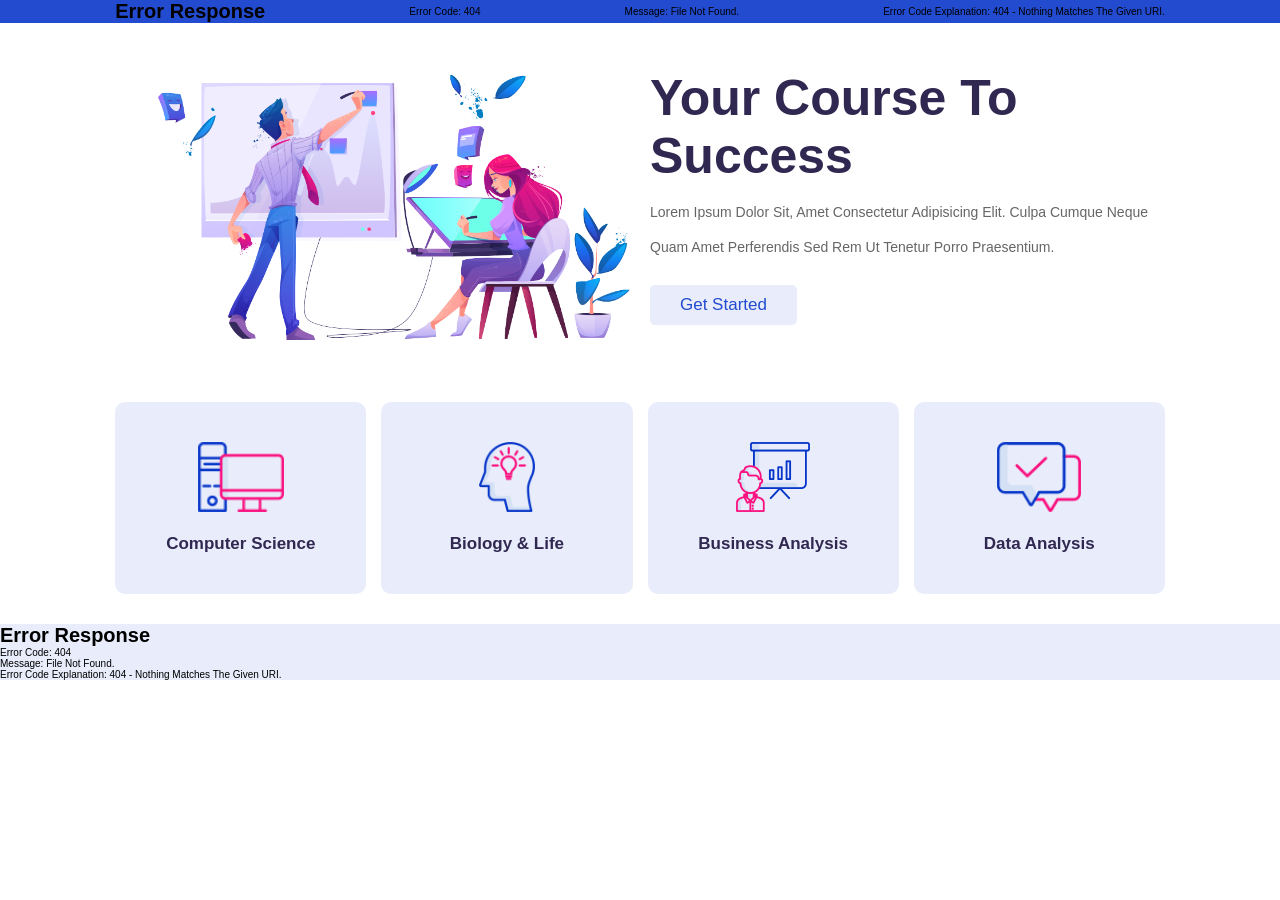
==== pages/st/index2.html @ e31043e7 "test header-and-footer-js 2:04" ====
<!DOCTYPE html>
<html lang="en">

<head>
  <meta charset="UTF-8" />
  <meta http-equiv="X-UA-Compatible" content="IE=edge" />
  <meta name="viewport" content="width=device-width, initial-scale=1.0" />
  <!-- font awesome -->
  <link rel="stylesheet" href="https://cdnjs.cloudflare.com/ajax/libs/font-awesome/5.15.4/css/all.min.css"
    integrity="sha512-1ycn6IcaQQ40/MKBW2W4Rhis/DbILU74C1vSrLJxCq57o941Ym01SwNsOMqvEBFlcgUa6xLiPY/NS5R+E6ztJQ=="
    crossorigin="anonymous" referrerpolicy="no-referrer" />

  <!-- custom css -->
  <link rel="stylesheet" href="../../css/index.css" />
  <title>Education Website</title>
</head>

<body>
  <header class="header">

  </header>
  <!-- home section starts -->
  <section class="home">
    <div class="image">
      <img src="../../images/home-img.png" alt="home" />
    </div>

    <div class="content">
      <h3>your course to success</h3>
      <p>
        Lorem ipsum dolor sit, amet consectetur adipisicing elit. Culpa cumque
        neque quam amet perferendis sed rem ut tenetur porro praesentium.
      </p>
      <a href="#" class="btn">get started</a>
    </div>
  </section>
  <!-- home section ends -->

  <!-- categories section starts -->
  <section class="category">
    <a href="#" class="box">
      <img src="../../images/category-1.png" alt="computer science" />
      <h3>computer science</h3>
    </a>

    <a href="#" class="box">
      <img src="../../images/category-2.png" alt="biology and life" />
      <h3>biology &amp; life</h3>
    </a>

    <a href="#" class="box">
      <img src="../../images/category-3.png" alt="business analysis" />
      <h3>business analysis</h3>
    </a>

    <a href="#" class="box">
      <img src="../../images/category-4.png" alt="data analysis" />
      <h3>data analysis</h3>
    </a>
  </section>
  <!-- categories section ends -->

  <footer class="footer">

  </footer>
  
  <!-- custom javascript -->
  <script src="../../js/script.js"></script>
</body>

</html>
---- css/index.css ----
@import url("https://fonts.googleapis.com/css2?family=Nunito&display=swap");
* {
  font-family: "Poppins", sans-serif;
  margin: 0;
  padding: 0;
  -webkit-box-sizing: border-box;
          box-sizing: border-box;
  text-transform: capitalize;
  text-decoration: none;
  outline: none;
  border: none;
  -webkit-transition: all 0.3s linear;
  transition: all 0.3s linear; }

html {
  font-size: 62.5%; }

section, .footer .box-container {
  padding: 3rem 9%; }

.btn {
  display: inline-block;
  margin-top: 1rem;
  padding: 1rem 3rem;
  background: #e9edfb;
  color: #224bcf;
  cursor: pointer;
  border-radius: 0.5rem;
  font-size: 1.7rem; }
  .btn:hover {
    color: #fff;
    background: #224bcf; }

@media (max-width: 992px) {
  html {
    font-size: 55%; }
  section, .footer .box-container {
    padding: 3rem 2rem; } }

@media (max-width: 449px) {
  html {
    font-size: 50%; } }

.header {
  position: -webkit-sticky;
  position: sticky;
  top: 0;
  left: 0;
  right: 0;
  z-index: 1000;
  display: -webkit-box;
  display: -ms-flexbox;
  display: flex;
  -webkit-box-align: center;
      -ms-flex-align: center;
          align-items: center;
  -webkit-box-pack: justify;
      -ms-flex-pack: justify;
          justify-content: space-between;
  padding: 0 9%;
  background-color: #224bcf; }
  .header .logo {
    font-size: 2.5rem;
    font-weight: bolder;
    color: #fff; }
    .header .logo i {
      color: #fa1d86; }
  .header ul {
    list-style: none; }
    .header ul li {
      position: relative;
      float: left; }
      .header ul li:hover ul {
        display: block; }
      .header ul li a {
        padding: 2rem;
        display: block;
        font-size: 1.7rem;
        color: #fff; }
        .header ul li a:hover {
          background: #fa1d86; }
        .header ul li a i {
          font-size: 1.4rem; }
      .header ul li ul {
        position: absolute;
        left: 0;
        width: 20rem;
        background-color: #224bcf;
        display: none; }
        .header ul li ul li {
          width: 100%; }

#menu-btn {
  cursor: pointer;
  color: #fff;
  font-size: 2.5rem;
  display: none; }

@media (max-width: 768px) {
  .header {
    padding: 2rem; }
    .header .navbar {
      position: absolute;
      top: 100%;
      left: 0;
      width: 300px;
      background: #224bcf;
      -webkit-clip-path: polygon(0 0, 100% 0, 100% 0, 0 0);
              clip-path: polygon(0 0, 100% 0, 100% 0, 0 0); }
      .header .navbar.active {
        -webkit-clip-path: polygon(0 0, 100% 0, 100% 100%, 0 100%);
                clip-path: polygon(0 0, 100% 0, 100% 100%, 0 100%); }
      .header .navbar ul li {
        width: 100%; }
        .header .navbar ul li ul {
          width: 100%;
          position: relative; }
  #menu-btn {
    display: inline-block; } }

.footer {
  background: #e9edfb; }
  .footer .box-container {
    display: -ms-grid;
    display: grid;
    -ms-grid-columns: (minmax(25rem, 1fr))[auto-fit];
        grid-template-columns: repeat(auto-fit, minmax(25rem, 1fr));
    gap: 1.5rem; }
    .footer .box-container .box h3 {
      font-size: 2.2rem;
      padding: 1rem 0;
      color: #302851; }
    .footer .box-container .box a {
      display: block;
      font-size: 1.4rem;
      padding: 1rem 0;
      color: #666; }
      .footer .box-container .box a:hover {
        color: #fa1d86; }
        .footer .box-container .box a:hover i {
          padding-right: 2rem; }
      .footer .box-container .box a i {
        padding-right: 0.5rem; }
  .footer .credit {
    text-align: center;
    margin-top: 2rem;
    padding: 2.5rem 2rem 2rem;
    font-size: 2rem;
    color: #666;
    border: 0.2rem solid rgba(0, 0, 0, 0.1); }
    .footer .credit span {
      color: #fa1d86; }

.home {
  display: -webkit-box;
  display: -ms-flexbox;
  display: flex;
  -webkit-box-align: center;
      -ms-flex-align: center;
          align-items: center;
  -ms-flex-wrap: wrap;
      flex-wrap: wrap;
  gap: 2rem; }
  .home .image {
    -webkit-box-flex: 1;
        -ms-flex: 1 1 42rem;
            flex: 1 1 42rem; }
    .home .image img {
      width: 100%; }
  .home .content {
    -webkit-box-flex: 1;
        -ms-flex: 1 1 42rem;
            flex: 1 1 42rem; }
    .home .content h3 {
      color: #302851;
      font-size: 5rem; }
    .home .content p {
      font-size: 1.4rem;
      color: #666;
      padding: 1rem 0;
      line-height: 2.5; }

.category {
  display: -ms-grid;
  display: grid;
  -ms-grid-columns: (minmax(16rem, 1fr))[auto-fit];
      grid-template-columns: repeat(auto-fit, minmax(16rem, 1fr));
  gap: 1.5rem; }
  .category .box {
    border-radius: 1rem;
    background: #e9edfb;
    padding: 4rem 3rem;
    text-align: center; }
    .category .box img {
      height: 7rem;
      margin-bottom: 2rem; }
    .category .box h3 {
      font-size: 1.7rem;
      color: #302851; }

.heading {
  background: url(../../images/heading-bg.png) no-repeat;
  background-size: cover;
  background-position: center; }
  .heading h3 {
    font-size: 3.5rem;
    color: #302851; }
  .heading p {
    font-size: 1.6rem;
    color: #666;
    padding-top: 0.5rem; }
    .heading p a {
      padding-right: 0.5rem;
      color: #fa1d86; }
      .heading p a:hover {
        color: #224bcf; }

.about {
  display: -webkit-box;
  display: -ms-flexbox;
  display: flex;
  -webkit-box-align: center;
      -ms-flex-align: center;
          align-items: center;
  -ms-flex-wrap: wrap;
      flex-wrap: wrap;
  gap: 2rem; }
  .about .image {
    -webkit-box-flex: 1;
        -ms-flex: 1 1 42rem;
            flex: 1 1 42rem; }
    .about .image img {
      width: 100%; }
  .about .content {
    -webkit-box-flex: 1;
        -ms-flex: 1 1 42rem;
            flex: 1 1 42rem; }
    .about .content h3 {
      color: #302851;
      font-size: 4.5rem; }
    .about .content p {
      font-size: 1.4rem;
      padding: 1rem 0;
      color: #666;
      line-height: 2.5; }

@media (max-width: 992px) {
  .about .content h3 {
    font-size: 3rem; } }
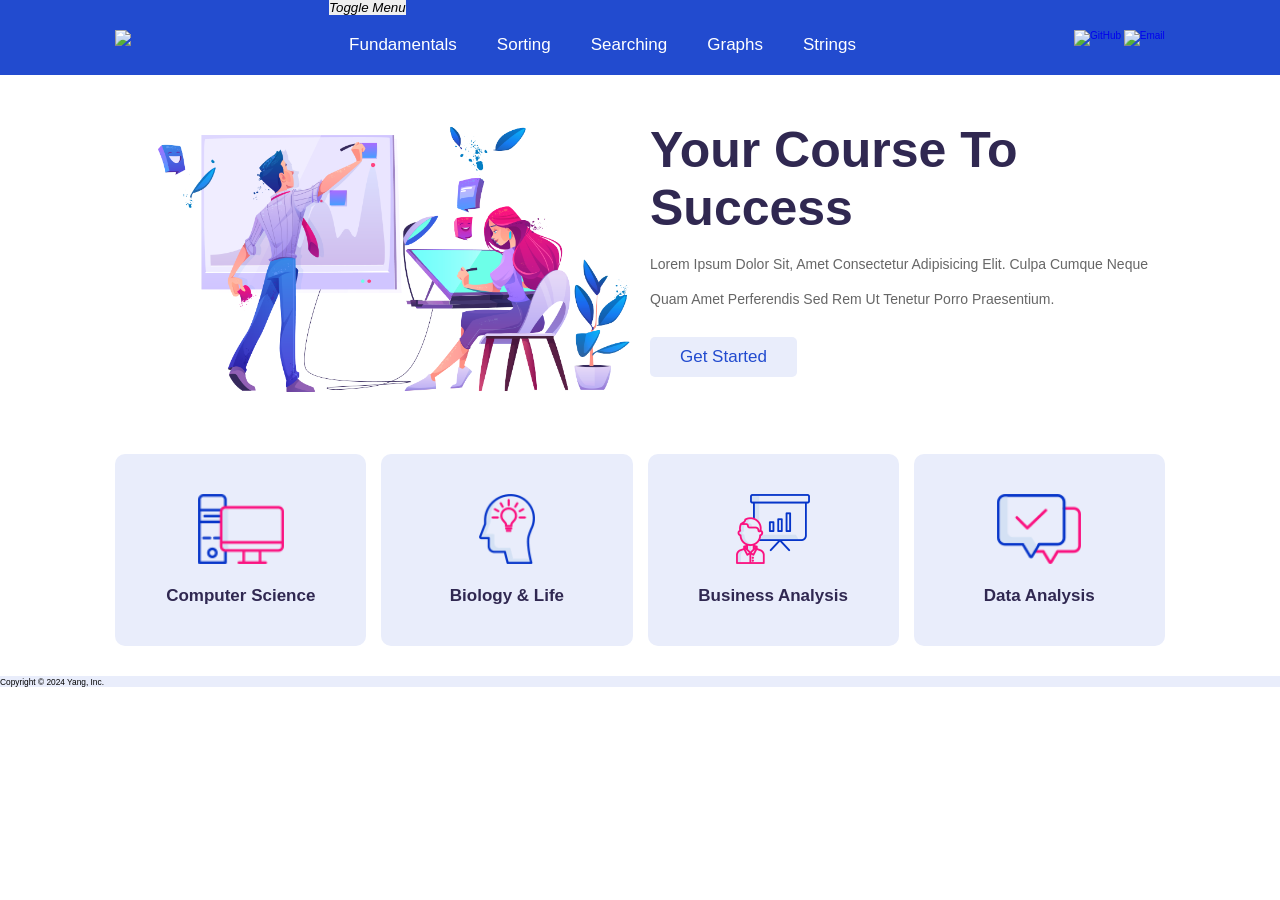
==== commit 37db387a: "test header-and-footer-js 9:54" ====
--- a/pages/st/index2.html
+++ b/pages/st/index2.html
@@ -11,7 +11,7 @@
     crossorigin="anonymous" referrerpolicy="no-referrer" />
 
   <!-- custom css -->
-  <link rel="stylesheet" href="../../css/index.css" />
+  <link rel="stylesheet" href="/css/index.css" />
   <title>Education Website</title>
 </head>
 
@@ -22,7 +22,7 @@
   <!-- home section starts -->
   <section class="home">
     <div class="image">
-      <img src="../../images/home-img.png" alt="home" />
+      <img src="/images/home-img.png" alt="home" />
     </div>
 
     <div class="content">
@@ -39,22 +39,22 @@
   <!-- categories section starts -->
   <section class="category">
     <a href="#" class="box">
-      <img src="../../images/category-1.png" alt="computer science" />
+      <img src="/images/category-1.png" alt="computer science" />
       <h3>computer science</h3>
     </a>
 
     <a href="#" class="box">
-      <img src="../../images/category-2.png" alt="biology and life" />
+      <img src="/images/category-2.png" alt="biology and life" />
       <h3>biology &amp; life</h3>
     </a>
 
     <a href="#" class="box">
-      <img src="../../images/category-3.png" alt="business analysis" />
+      <img src="/images/category-3.png" alt="business analysis" />
       <h3>business analysis</h3>
     </a>
 
     <a href="#" class="box">
-      <img src="../../images/category-4.png" alt="data analysis" />
+      <img src="/images/category-4.png" alt="data analysis" />
       <h3>data analysis</h3>
     </a>
   </section>
@@ -65,7 +65,7 @@
   </footer>
   
   <!-- custom javascript -->
-  <script src="../../js/script.js"></script>
+  <script src="/js/script.js"></script>
 </body>
 
 </html>
